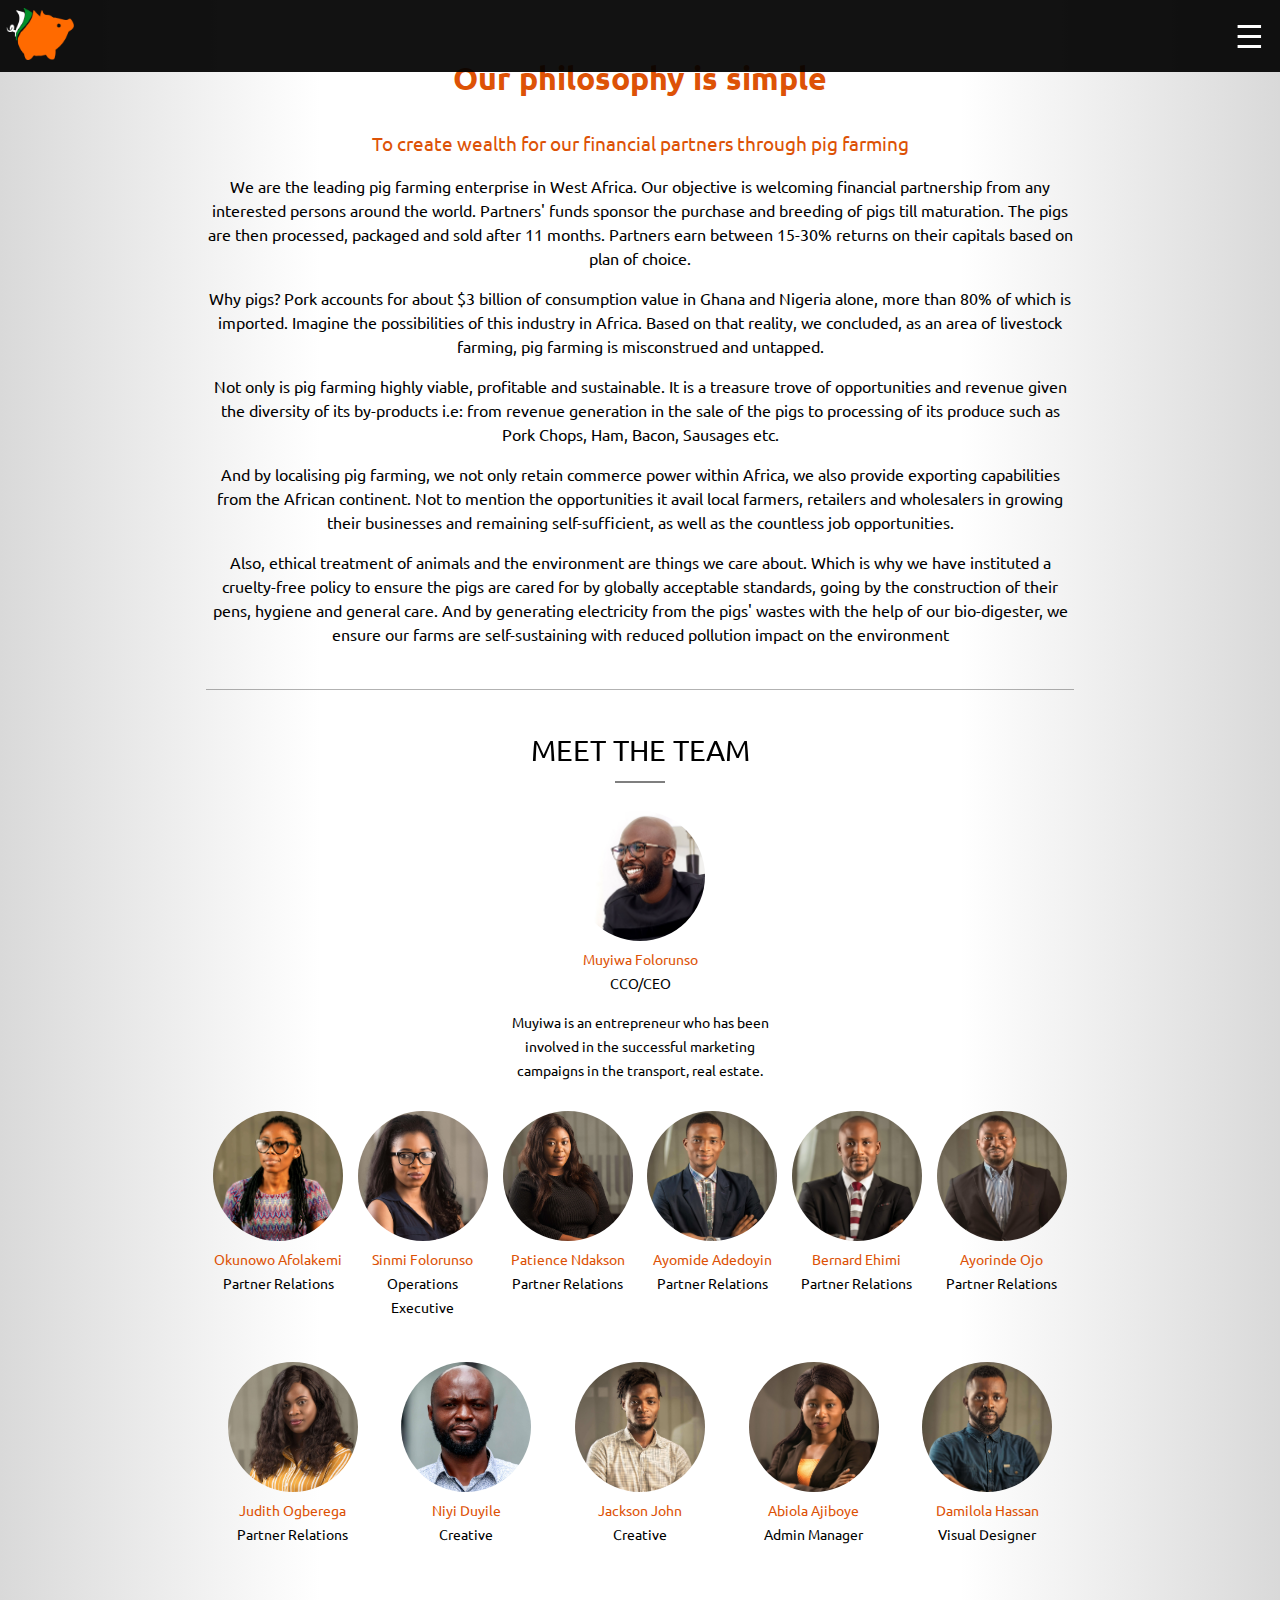
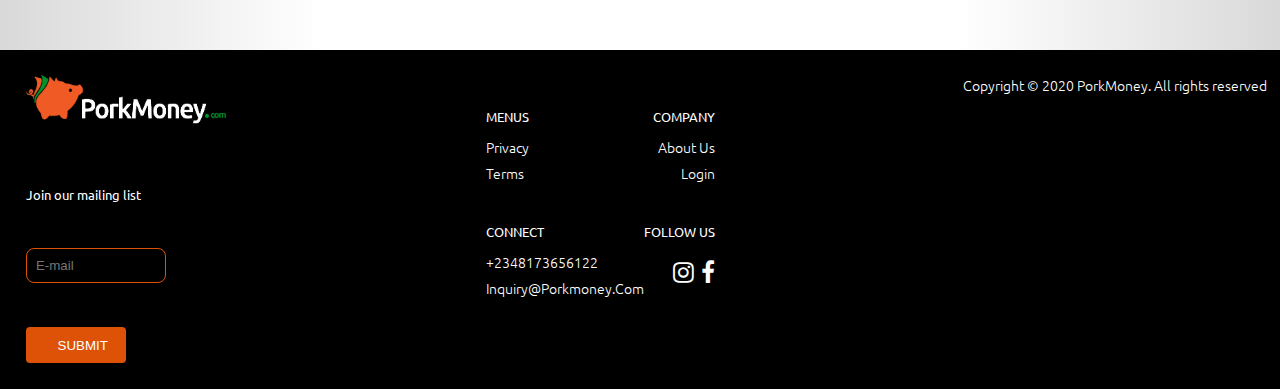
==== about.html @ 09ca2140 "added porkmoney website clone. The completed mobile version" ====
<!DOCTYPE html>

<html lang="en" dir="ltr">
    <head>
        <meta charset="utf-8">
        <meta name="viewport" content="width=device-width, initial-scale=1.0, maximum-scale=1.0">
        <title>Pork Money</title>
        <link href="https://fonts.googleapis.com/css2?family=Ubuntu:wght@300;500;700&display=swap" rel="stylesheet">
        <link rel="stylesheet" type="text/css" href="stylesheet.css">
        <link rel="stylesheet" href="https://cdnjs.cloudflare.com/ajax/libs/font-awesome/4.7.0/css/font-awesome.min.css">
        <style type="text/css">
            body {
                background-image: linear-gradient(to right, #D9D9D9, #fff, #fff, #fff, #D9D9D9);
            }
            
            header {
                background-image: linear-gradient(to right, #D9D9D9, #fff, #fff, #fff, #D9D9D9);
            }
            
            main {
                padding: 2em 1em;
                margin-top: 5em;
                font-size: 0.9rem; 
                text-align: justify;
            }
            
            figure, figcaption {
                padding: 0;
                margin: 0;
            }
            
            .title {
                text-align: center;
                font-size: 2rem; 
                color: var(--bg-color);
            }
            
            .distinct {
                color: var(--bg-color);
                font-size: 1.2rem;
                text-align: center;
            }
            
           main section {
                border-top: 1px solid rgba(0,0,0,.3);
                margin-top: 3em;
                padding-top: 3em;
                padding-left: 0;
                padding-right: 0;
            }
            
            main section h1 {
                text-align: center;
                font-size: 1.8rem;
                font-weight: 400;
                position: relative;
                padding-bottom: 0.5em;
            }
            
            main section h1::after {
                content: "";
                width: 50px;
                background-color: #000;
                height: 1px;
                position: absolute;
                bottom: 0;
                left: 50%;
                transform: translate(-50%, -50%);
            }
            
            main section img {
                border-radius: 100%; 
            }
            
            main section article {
                text-align: center;
                margin-bottom: 2em;
            }
            
            main article figure {
                max-width: 130px;
                text-align: center;
                margin: 0 auto;
            }
            
            main article figcaption {
                margin: 0 -50%;  /* I gave the figcaption a negative margin so as to fill the entire width of the container article since I set its parent container (figure) to 130px */
            }
            
            main section .staff {
                display: flex;
                flex-wrap: wrap;
                justify-content: space-around;
                text-align: center;
            }
            
            main .staff figure {
                max-width: 130px;
                margin-bottom: 3em;
            }
            
            @media only screen and (min-width: 500px) {
                
                main {
                    max-width: 900px;
                    margin: 0 auto;
                    line-height: 1.5em;
                    font-size: 1rem;
                    text-align: center;
                }
            }
            
            main span {
                color: var(--bg-color);
            }
        </style>
    </head>
  
    <body>
        <header class="banner">
            <div class="comp-logo-ham">
                <a href="index.html"><img src="Images/new-logo.png" alt="A pig company Logo"></a>
                <label for="toggler">&#9776;</label>
                <input type="checkbox" id="toggler">
                <nav>
                    <div class="image"><img src="Images/new-logo.png" alt="A pig company Logo">
                    </div>
                    <ul>
                        <li><a href="about.html">about</a></li>
                        <li><a href="#">blog</a></li>
                        <li><a href="#">become a partner</a></li>
                        <li><a href="#"><span>login</span></a></li>
                    </ul>
                </nav>
            </div>
        </header>    
                        
         <main>
             <h1 class="title" >Our philosophy is simple</h1>
             <p class="distinct">To create wealth for our financial partners through pig farming</p>
             <p>We are the leading pig farming enterprise in West Africa. Our objective is welcoming financial partnership from any interested persons around the world. Partners' funds sponsor the purchase and breeding of pigs till maturation. The pigs are then processed, packaged and sold after 11 months. Partners earn between 15-30% returns on their capitals based on plan of choice.</p>
             <p>Why pigs? Pork accounts for about $3 billion of consumption value in Ghana and Nigeria alone, more than 80% of which is imported. Imagine the possibilities of this industry in Africa. Based on that reality, we concluded, as an area of livestock farming, pig farming is misconstrued and untapped.</p>
             <p>Not only is pig farming highly viable, profitable and sustainable. It is a treasure trove of opportunities and revenue given the diversity of its by-products i.e: from revenue generation in the sale of the pigs to processing of its produce such as Pork Chops, Ham, Bacon, Sausages etc. </p>
             <p>And by localising pig farming, we not only retain commerce power within Africa, we also provide exporting capabilities from the African continent. Not to mention the opportunities it avail local farmers, retailers and wholesalers in growing their businesses and remaining self-sufficient, as well as the countless job opportunities.</p>
             <p>Also, ethical treatment of animals and the environment are things we care about. Which is why we have instituted a cruelty-free policy to ensure the pigs are cared for by globally acceptable standards, going by the construction of their pens, hygiene and general care. And by generating electricity from the pigs' wastes with the help of our bio-digester, we ensure our farms are self-sustaining with reduced pollution impact on the environment</p>
             <section class="team">
                <h1>MEET THE TEAM</h1>
                <article class="ceo">
                    <figure>
                        <img src="staff/Folorunsho.jpg" alt="Our CEO">
                        <figcaption>
                            <p><span>Muyiwa Folorunso</span> <br>CCO/CEO</p>
                            <p>Muyiwa is an entrepreneur who has been involved in the successful marketing campaigns in the transport, real estate.</p>
                        </figcaption>
                    </figure>
                </article>
                <div class="staff">
                    <figure>
                        <img src="staff/Okunowo.jpg" alt="">
                        <figcaption><span>Okunowo Afolakemi</span><br>Partner Relations</figcaption>
                    </figure>
                    <figure>
                        <img src="staff/Sinmi.jpg" alt="">
                        <figcaption><span>Sinmi Folorunso</span><br>Operations Executive</figcaption>
                    </figure>
                    <figure>
                        <img src="staff/Patience.jpg" alt="">
                        <figcaption><span>Patience Ndakson</span><br>Partner Relations</figcaption>
                    </figure>
                    <figure>
                        <img src="staff/Ayomide.jpg" alt="">
                        <figcaption><span>Ayomide Adedoyin</span><br>Partner Relations</figcaption>
                    </figure>
                    <figure>
                        <img src="staff/Bernard.jpg" alt="">
                        <figcaption><span>Bernard Ehimi</span><br>Partner Relations</figcaption>
                    </figure>
                    <figure>
                        <img src="staff/Ayorinde.jpg" alt="">
                        <figcaption><span>Ayorinde Ojo</span><br>Partner Relations</figcaption>
                    </figure>
                    <figure>
                        <img src="staff/judith.jpg" alt="">
                        <figcaption><span>Judith Ogberega</span><br>Partner Relations</figcaption>
                    </figure>
                    <figure>
                        <img src="staff/niyi.jpg" alt="">
                        <figcaption><span>Niyi Duyile</span><br>Creative</figcaption>
                    </figure>
                    <figure>
                        <img src="staff/jackson.jpg" alt="">
                        <figcaption><span>Jackson John</span><br>Creative</figcaption>
                    </figure>
                    <figure>
                        <img src="staff/Abiola.jpg" alt="">
                        <figcaption><span>Abiola Ajiboye</span><br>Admin Manager</figcaption>
                    </figure>
                    <figure>
                        <img src="staff/damilola.jpg" alt="">
                        <figcaption><span>Damilola Hassan</span><br>Visual Designer</figcaption>
                    </figure>
                </div>  
             </section>
         </main> 

         <footer>
           <div class="footer-wrapper">
                <img src="Images/footer-logo-white.svg" alt="">
                <label for="mailing">Join our mailing list</label>
                <input type="email" placeholder="E-mail">
                <button type="submit" class="register">Submit</button>
            </div>
            <section>
                <div class="section-wrapper">
                    <ul>
                        <li><span>MENUS</span></li>
                        <li><a href="privacy.html">Privacy</a></li>
                        <li><a href="terms.html">Terms</a></li>
                    </ul>
                    <ul class="alignment">
                        <li> <span>COMPANY</span></li>
                        <li><a href="about.html">About Us</a></li>
                        <li><a href="login.html">Login</a></li>
                    </ul>
                </div>
                <div class="section-wrapper two">
                    <ul class="one">
                        <li><span>CONNECT</span></li>
                        <li><a href="tel:+2348173656192">+2348173656122</a></li>
                        <li><a href="mailto:inquiry@.porkmoney.com">inquiry@porkmoney.com</a></li>
                    </ul>
                    <ul class="alignment">
                        <li><span>FOLLOW US</span></li>
                        <li class="icon"><a href="#"><i class="fa fa-instagram" aria-hidden="true"></i></a></li>
                        <li class="icon"><a href="#"><i class="fa fa-facebook" aria-hidden="true"></i></a></li>
                    </ul>
                </div>
            </section>
            <p>Copyright &copy; 2020 PorkMoney. All rights reserved</p>
        </footer>
    </body>
</html>
---- stylesheet.css ----
/* Reset || Phase */

* {
    padding: 0;
    margin: 0;
    box-sizing: border-box;
}

                    /* General Styles || Phase */

:root {
    --bg-color: #DD5206;
    --green-color: #00771F;
}

body {
    font-family: Ubuntu, sans-serif;
    font-size: 0.8rem;
    line-height: 1.4;
}

.container {
    width: calc(100% - 50px);
    //max-width: 900px;
    margin: 0 auto;
}

img {
    max-width: 100%;
}

h1 {
    font-size: 1.5rem;
    font-weight: bolder;
    margin-bottom: 1em;
    line-height: normal;
}

h2 {
    font-size: 1.3rem;
    font-weight: normal;
    margin-bottom: 1em;
}

p {
    margin-bottom: 1em;
}

ul {
    list-style: none;
}

.red {
    color: red;
}

.green {
    color: var(--green-color);
}

a {
    text-decoration: none;
    text-transform: capitalize;
    display: inline-block;
    font-weight: 300;
    transition: opacity 250ms;
    color: #fff;
}

a:hover {
    opacity: 0.75;
}

.orange {
    color: var(--bg-color);
    font-weight: bold;
}

.btn {
    text-align: center; /*This is to center the buttons on page*/
    margin-top: 1em;
}

.register {
    color: #fff;
    background-color: var(--bg-color);
    padding: 0.8em 2.4em;
    border: none;
    text-align: center;
    border-radius: 3px;
    position: relative;
    font-weight: 400;
}

.register::after {
    content: "";
    position: absolute;
    top: 0;
    bottom: 0;
    left: 0;
    right: 0;
    width: 100%;
    height: 100%;
    border-radius: 4px;
    background-color: rgba(221,82,6,.75);
    z-index: -1;
    animation: pulser 2000ms ease-out infinite;
}

@keyframes pulser {
    0% {
        transform: scale(1, 1);
        opacity: 1;
    }
    
    100% {
        transform: scale(1.2, 1.4);
        opacity: 0;
    }
}



                    /* Header || Phase */

.banner {
    background-color: #000;
    padding-bottom: 2em;
}

.banner>.comp-logo-ham {
    position: fixed;
    top: 0;
    left: 0;
    right: 0;
    display: flex;
    justify-content: space-between; 
    align-items: center;
    background-color: rgba(0,0,0,.93);
    padding: 0.65em 0;
}

.banner>.comp-logo-ham a {
    text-transform: uppercase;
    color: #000;
    width: 80px;
}

.comp-logo-ham img {
    padding: 0 0.5em;
}

.comp-logo-ham>label {
    width: 80px;
    font-size: 2rem;
    display: flex;
    justify-content: flex-end;
    padding: 0 0.5em;
    color: #fff;
    cursor: pointer;
}

#toggler {
    display: none;
}

#toggler:checked + nav {
    transform: scaleX(1);
    transform-origin: left;
    opacity: 1;
}

nav {
    width: 72%;
    position: absolute;
    top: 0;
    left: 0;
    padding-bottom: 2em;
    height: 100vh;
    opacity: 0;
    transform: scaleX(0);
    transform-origin: left;
    background-color: #fff;
    transition: transform 200ms ease-out,
                     opacity 190ms ease-out;
}

nav>.image {
    background-color: #000;
    padding: 1em;
}

nav>.image:hover {
    background-color: #DD5206;
}

nav>.image img {
    width: 80px;
}

nav ul {
    height: 100%;
}

nav ul li {
    padding: 1.2em;
    border-bottom: 1px solid rgba(0,0,0,.25);
}

nav ul li:nth-of-type(3) {
    border: 1px solid rgba(0,0,0,.25);
    border-radius: 20px;
    margin-top: 1.5em;
    margin-left: 1em;
    display: inline-block;
    padding: 0.5em 0.8em;
}

nav ul li:last-of-type {
    position: fixed;
    bottom: 0;
    left: 0;
    background-color: var(--bg-color);
    text-align: center;
    width: 100%;
}

.banner-text {
    color: #fff;
    font-weight: 300;
    padding: 2em 1em;
}



                    /* Main Content || Phase */

main {
    padding-top: 2em;
    padding-left: 0;
    padding-right: 0;
}

section {
    padding: 2em 1em;
    font-size: 0.9rem;
}

.franchise {
    text-align: center;
}

.franchise .porkoyum-name {
    width: 25%;
    vertical-align: middle;
}

.story {
    background-image: url(Images/porkmoney-story-bg.jpg);
    background-size: cover;
    background-repeat: no-repeat;
    line-height: 1.5;
    text-align: center;
}

.enterprise {
    text-align: center;
}

.enterprise  .wrapper {
    display: flex;
    justify-content: space-between;
    align-items: center;
    margin: 2.5em 0;
}

.enterprise .wrapper>.porkwoman {
    max-width: 150px ;
}

.enterprise .wrapper .paragraph {
    width: 250px;
    text-align: right;
    padding-right: 0.3em;
}

.enterprise ul {
    margin: 0 auto;
    margin-top: 2em;
    font-weight: bold; 
}

.enterprise ul li {
    display: inline;
    border-right: 1px solid var(--bg-color);
    padding: 0.4em;
}

.porkyum-name-2 {
    width: 32%;
}

.brand {
    margin-bottom: 3em;
}

.brand h1 {
    text-align: center;
    margin-bottom: 0.3em;
}

.partners {
    text-align: center;
}

.opinion {
    text-align: center;
}

.opinion h1 {
    margin-bottom: 0;
}

.opinion>p {
    font-weight: 300;
}

.opinion span {
    color: var(--bg-color);
}

.opinion h1:nth-of-type(2) {
    font-size: 3rem;
}

.instagram {
    padding: 0;
    text-align: center;
}

.instagram .image-wrapper {
    display: flex;
    flex-wrap: wrap; 
}

.instagram .follow {
    width: 33%;
    position: relative;
}

.instagram img {
    display: block;
}

.instagram .follow::after {
    content: "";
    height: 100%;
    width: 0;
    background-color: rgba(0,0,0,.83);
    position: absolute;
    top: 0;
    left: 0;
    transition: width 200ms ease-in;
}

.instagram .follow:hover::after {
    width: 100%;
}

                    /* Footer || Phase */

footer {
    padding: 2em 1em;
    background-color: #000;
    color: #fff;
    font-size: 0.8rem;
}

.footer-wrapper {
    display: flex;
    flex-direction: column;
    justify-content: space-between;
    padding: 0 1em;
}

.footer-wrapper img {
    width: 200px ;
    margin-bottom: 2em;
}

.footer-wrapper input[type="email"] {
    width: 70%;
    padding: 0.7em;
    border: 1px solid #DD5206;
    border-radius: 8px;
    background-color: #000;
    color: #fff;
    margin-top: 0.5em;
}

.footer-wrapper button {
    width: 50%;
    border-radius: 4px;
    margin-top: 0.5em;
    text-transform: uppercase;
    cursor: pointer;
}

footer section {
    display: flex;
    flex-direction: column;
    justify-content: space-between;
}

footer section>.section-wrapper {
    height: 8em;
    display: flex;
    justify-content: space-between;
    align-content: space-between;
}

footer section ul {
    line-height: 1.8;
}

footer span {
    display: inline-block;
    margin-bottom: 0.5em;
    font-size: 0.8rem;
}

footer section .alignment {
    text-align: right;
}

footer section .icon {
    display: inline-block;
    font-weight: bold;
    font-size: 1.5rem;
    margin-left: 0.2em;
}

footer p {
    text-align: center;
    font-weight: 300;
    font-size: 0.9rem;
}

@media only screen and (min-width: 960px ) {
    footer {
        display: flex;
        flex-direction: row;
        justify-content: space-between;
    }
}
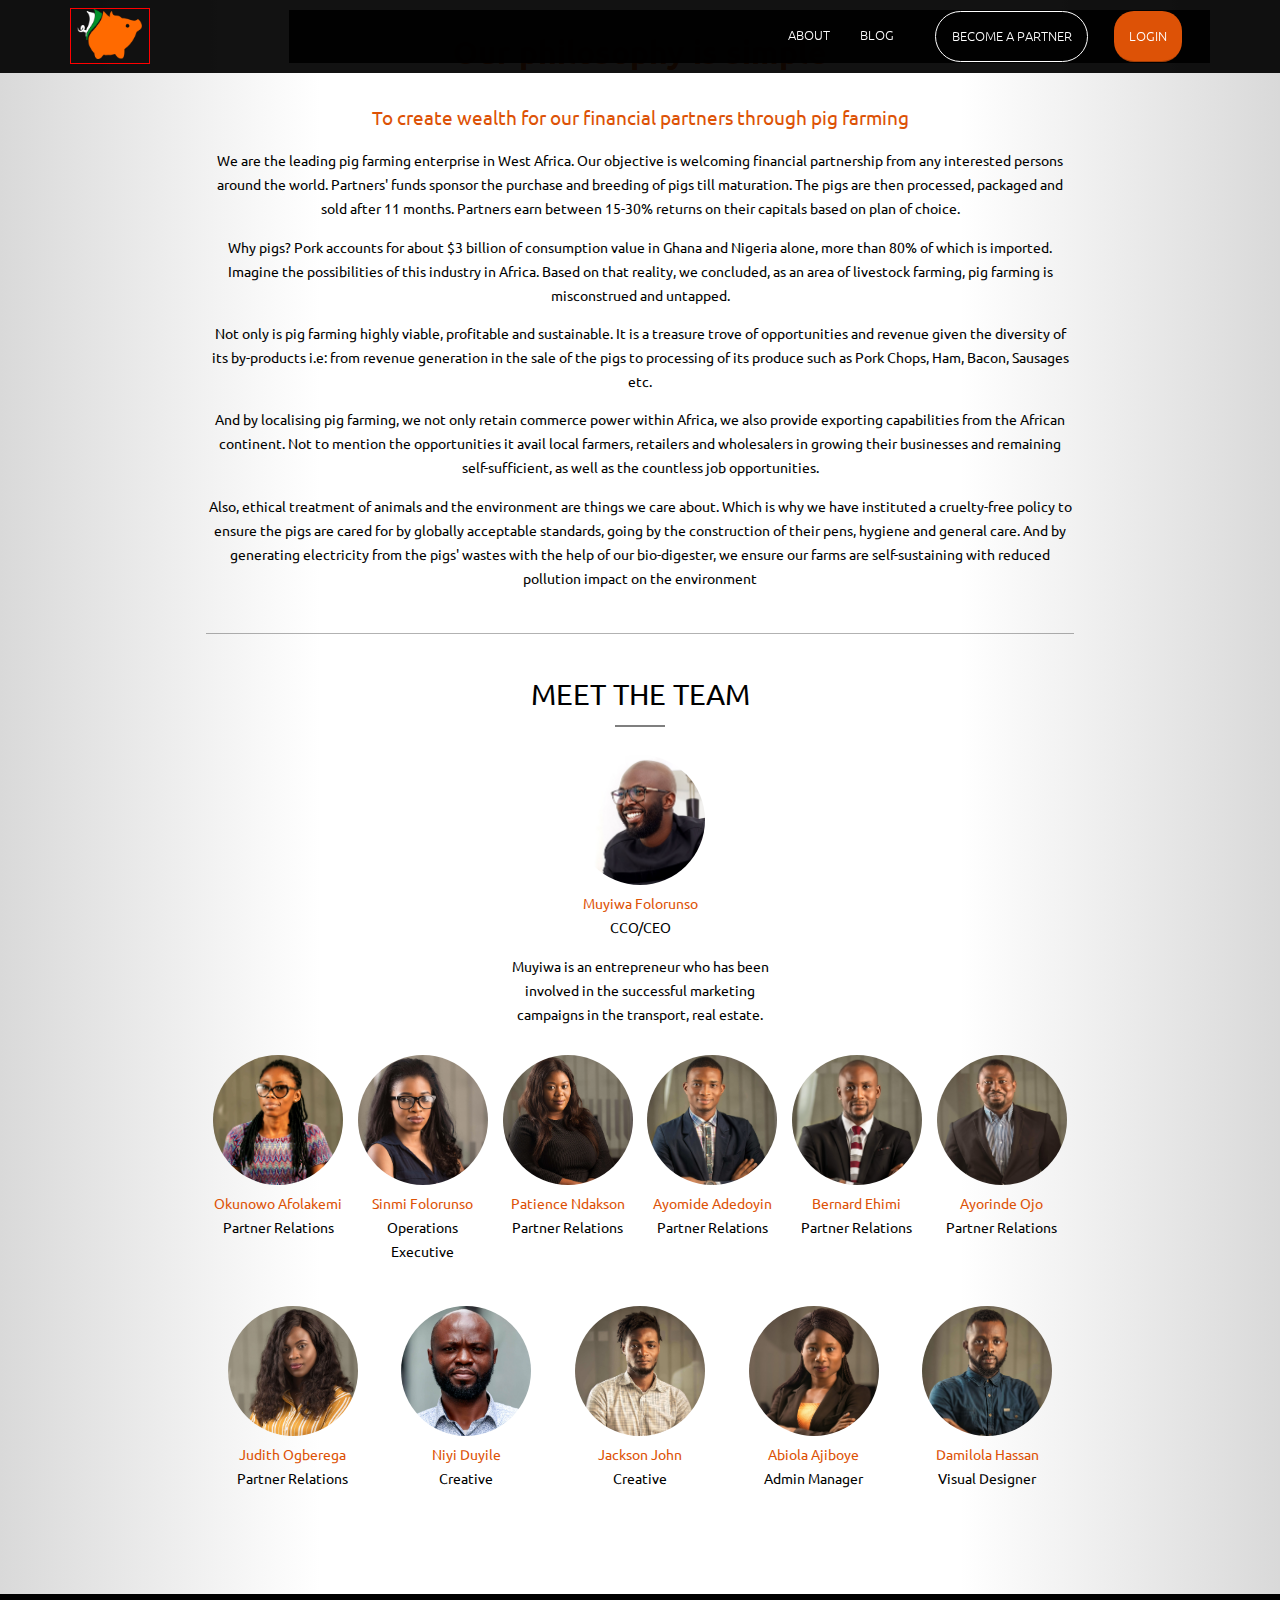
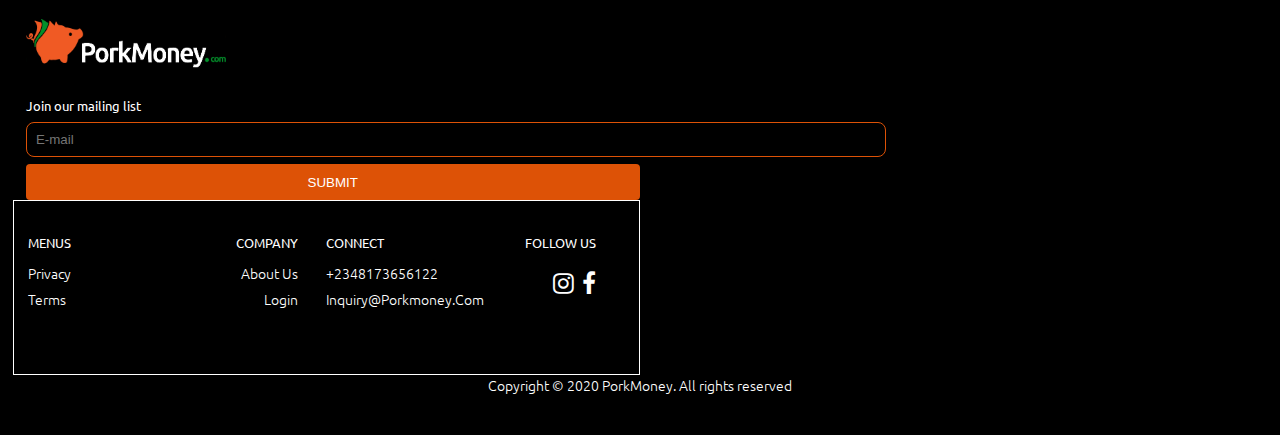
==== commit 9c3c6e45: "Fixed the background bug in some of the files. Started the Desktop Version" ====
--- a/about.html
+++ b/about.html
@@ -117,126 +117,130 @@
     </head>
   
     <body>
-        <header class="banner">
-            <div class="comp-logo-ham">
-                <a href="index.html"><img src="Images/new-logo.png" alt="A pig company Logo"></a>
-                <label for="toggler">&#9776;</label>
-                <input type="checkbox" id="toggler">
-                <nav>
-                    <div class="image"><img src="Images/new-logo.png" alt="A pig company Logo">
+        <div class="container">
+            <header class="banner">
+                <div class="comp-logo-ham">
+                    <a href="index.html" class="logo"><img src="Images/new-logo.png" alt="A pig company Logo"></a>
+                    <label for="toggler">&#9776;</label>
+                    <input type="checkbox" id="toggler">
+                    <nav>
+                        <div class="image"><img src="Images/new-logo.png" alt="A pig company Logo">
+                        </div>
+                        <ul>
+                            <li><a href="about.html">about</a></li>
+                            <li><a href="#">blog</a></li>
+                            <li><a href="#">become a partner</a></li>
+                            <li><a href="#"><span>login</span></a></li>
+                        </ul>
+                    </nav>
+                </div>
+            </header>    
+
+             <main>
+                 <h1 class="title" >Our philosophy is simple</h1>
+                 <p class="distinct">To create wealth for our financial partners through pig farming</p>
+                 <p>We are the leading pig farming enterprise in West Africa. Our objective is welcoming financial partnership from any interested persons around the world. Partners' funds sponsor the purchase and breeding of pigs till maturation. The pigs are then processed, packaged and sold after 11 months. Partners earn between 15-30% returns on their capitals based on plan of choice.</p>
+                 <p>Why pigs? Pork accounts for about $3 billion of consumption value in Ghana and Nigeria alone, more than 80% of which is imported. Imagine the possibilities of this industry in Africa. Based on that reality, we concluded, as an area of livestock farming, pig farming is misconstrued and untapped.</p>
+                 <p>Not only is pig farming highly viable, profitable and sustainable. It is a treasure trove of opportunities and revenue given the diversity of its by-products i.e: from revenue generation in the sale of the pigs to processing of its produce such as Pork Chops, Ham, Bacon, Sausages etc. </p>
+                 <p>And by localising pig farming, we not only retain commerce power within Africa, we also provide exporting capabilities from the African continent. Not to mention the opportunities it avail local farmers, retailers and wholesalers in growing their businesses and remaining self-sufficient, as well as the countless job opportunities.</p>
+                 <p>Also, ethical treatment of animals and the environment are things we care about. Which is why we have instituted a cruelty-free policy to ensure the pigs are cared for by globally acceptable standards, going by the construction of their pens, hygiene and general care. And by generating electricity from the pigs' wastes with the help of our bio-digester, we ensure our farms are self-sustaining with reduced pollution impact on the environment</p>
+                 <section class="team">
+                    <h1>MEET THE TEAM</h1>
+                    <article class="ceo">
+                        <figure>
+                            <img src="staff/Folorunsho.jpg" alt="Our CEO">
+                            <figcaption>
+                                <p><span>Muyiwa Folorunso</span> <br>CCO/CEO</p>
+                                <p>Muyiwa is an entrepreneur who has been involved in the successful marketing campaigns in the transport, real estate.</p>
+                            </figcaption>
+                        </figure>
+                    </article>
+                    <div class="staff">
+                        <figure>
+                            <img src="staff/Okunowo.jpg" alt="">
+                            <figcaption><span>Okunowo Afolakemi</span><br>Partner Relations</figcaption>
+                        </figure>
+                        <figure>
+                            <img src="staff/Sinmi.jpg" alt="">
+                            <figcaption><span>Sinmi Folorunso</span><br>Operations Executive</figcaption>
+                        </figure>
+                        <figure>
+                            <img src="staff/Patience.jpg" alt="">
+                            <figcaption><span>Patience Ndakson</span><br>Partner Relations</figcaption>
+                        </figure>
+                        <figure>
+                            <img src="staff/Ayomide.jpg" alt="">
+                            <figcaption><span>Ayomide Adedoyin</span><br>Partner Relations</figcaption>
+                        </figure>
+                        <figure>
+                            <img src="staff/Bernard.jpg" alt="">
+                            <figcaption><span>Bernard Ehimi</span><br>Partner Relations</figcaption>
+                        </figure>
+                        <figure>
+                            <img src="staff/Ayorinde.jpg" alt="">
+                            <figcaption><span>Ayorinde Ojo</span><br>Partner Relations</figcaption>
+                        </figure>
+                        <figure>
+                            <img src="staff/judith.jpg" alt="">
+                            <figcaption><span>Judith Ogberega</span><br>Partner Relations</figcaption>
+                        </figure>
+                        <figure>
+                            <img src="staff/niyi.jpg" alt="">
+                            <figcaption><span>Niyi Duyile</span><br>Creative</figcaption>
+                        </figure>
+                        <figure>
+                            <img src="staff/jackson.jpg" alt="">
+                            <figcaption><span>Jackson John</span><br>Creative</figcaption>
+                        </figure>
+                        <figure>
+                            <img src="staff/Abiola.jpg" alt="">
+                            <figcaption><span>Abiola Ajiboye</span><br>Admin Manager</figcaption>
+                        </figure>
+                        <figure>
+                            <img src="staff/damilola.jpg" alt="">
+                            <figcaption><span>Damilola Hassan</span><br>Visual Designer</figcaption>
+                        </figure>
+                    </div>  
+                 </section>
+             </main> 
+
+             <footer>
+               <div class="footer-wrapper">
+                    <img src="Images/footer-logo-white.svg" alt="">
+                    <form action="" method="get">
+                        <label for="mailing">Join our mailing list</label>
+                        <input type="email" placeholder="E-mail" required>
+                        <button type="submit" class="register">Submit</button>
+                    </form>
+                </div>
+                <section>
+                    <div class="section-wrapper">
+                        <ul>
+                            <li><span>MENUS</span></li>
+                            <li><a href="privacy.html">Privacy</a></li>
+                            <li><a href="terms.html">Terms</a></li>
+                        </ul>
+                        <ul class="alignment">
+                            <li> <span>COMPANY</span></li>
+                            <li><a href="about.html">About Us</a></li>
+                            <li><a href="login.html">Login</a></li>
+                        </ul>
                     </div>
-                    <ul>
-                        <li><a href="about.html">about</a></li>
-                        <li><a href="#">blog</a></li>
-                        <li><a href="#">become a partner</a></li>
-                        <li><a href="#"><span>login</span></a></li>
-                    </ul>
-                </nav>
-            </div>
-        </header>    
-                        
-         <main>
-             <h1 class="title" >Our philosophy is simple</h1>
-             <p class="distinct">To create wealth for our financial partners through pig farming</p>
-             <p>We are the leading pig farming enterprise in West Africa. Our objective is welcoming financial partnership from any interested persons around the world. Partners' funds sponsor the purchase and breeding of pigs till maturation. The pigs are then processed, packaged and sold after 11 months. Partners earn between 15-30% returns on their capitals based on plan of choice.</p>
-             <p>Why pigs? Pork accounts for about $3 billion of consumption value in Ghana and Nigeria alone, more than 80% of which is imported. Imagine the possibilities of this industry in Africa. Based on that reality, we concluded, as an area of livestock farming, pig farming is misconstrued and untapped.</p>
-             <p>Not only is pig farming highly viable, profitable and sustainable. It is a treasure trove of opportunities and revenue given the diversity of its by-products i.e: from revenue generation in the sale of the pigs to processing of its produce such as Pork Chops, Ham, Bacon, Sausages etc. </p>
-             <p>And by localising pig farming, we not only retain commerce power within Africa, we also provide exporting capabilities from the African continent. Not to mention the opportunities it avail local farmers, retailers and wholesalers in growing their businesses and remaining self-sufficient, as well as the countless job opportunities.</p>
-             <p>Also, ethical treatment of animals and the environment are things we care about. Which is why we have instituted a cruelty-free policy to ensure the pigs are cared for by globally acceptable standards, going by the construction of their pens, hygiene and general care. And by generating electricity from the pigs' wastes with the help of our bio-digester, we ensure our farms are self-sustaining with reduced pollution impact on the environment</p>
-             <section class="team">
-                <h1>MEET THE TEAM</h1>
-                <article class="ceo">
-                    <figure>
-                        <img src="staff/Folorunsho.jpg" alt="Our CEO">
-                        <figcaption>
-                            <p><span>Muyiwa Folorunso</span> <br>CCO/CEO</p>
-                            <p>Muyiwa is an entrepreneur who has been involved in the successful marketing campaigns in the transport, real estate.</p>
-                        </figcaption>
-                    </figure>
-                </article>
-                <div class="staff">
-                    <figure>
-                        <img src="staff/Okunowo.jpg" alt="">
-                        <figcaption><span>Okunowo Afolakemi</span><br>Partner Relations</figcaption>
-                    </figure>
-                    <figure>
-                        <img src="staff/Sinmi.jpg" alt="">
-                        <figcaption><span>Sinmi Folorunso</span><br>Operations Executive</figcaption>
-                    </figure>
-                    <figure>
-                        <img src="staff/Patience.jpg" alt="">
-                        <figcaption><span>Patience Ndakson</span><br>Partner Relations</figcaption>
-                    </figure>
-                    <figure>
-                        <img src="staff/Ayomide.jpg" alt="">
-                        <figcaption><span>Ayomide Adedoyin</span><br>Partner Relations</figcaption>
-                    </figure>
-                    <figure>
-                        <img src="staff/Bernard.jpg" alt="">
-                        <figcaption><span>Bernard Ehimi</span><br>Partner Relations</figcaption>
-                    </figure>
-                    <figure>
-                        <img src="staff/Ayorinde.jpg" alt="">
-                        <figcaption><span>Ayorinde Ojo</span><br>Partner Relations</figcaption>
-                    </figure>
-                    <figure>
-                        <img src="staff/judith.jpg" alt="">
-                        <figcaption><span>Judith Ogberega</span><br>Partner Relations</figcaption>
-                    </figure>
-                    <figure>
-                        <img src="staff/niyi.jpg" alt="">
-                        <figcaption><span>Niyi Duyile</span><br>Creative</figcaption>
-                    </figure>
-                    <figure>
-                        <img src="staff/jackson.jpg" alt="">
-                        <figcaption><span>Jackson John</span><br>Creative</figcaption>
-                    </figure>
-                    <figure>
-                        <img src="staff/Abiola.jpg" alt="">
-                        <figcaption><span>Abiola Ajiboye</span><br>Admin Manager</figcaption>
-                    </figure>
-                    <figure>
-                        <img src="staff/damilola.jpg" alt="">
-                        <figcaption><span>Damilola Hassan</span><br>Visual Designer</figcaption>
-                    </figure>
-                </div>  
-             </section>
-         </main> 
-
-         <footer>
-           <div class="footer-wrapper">
-                <img src="Images/footer-logo-white.svg" alt="">
-                <label for="mailing">Join our mailing list</label>
-                <input type="email" placeholder="E-mail">
-                <button type="submit" class="register">Submit</button>
-            </div>
-            <section>
-                <div class="section-wrapper">
-                    <ul>
-                        <li><span>MENUS</span></li>
-                        <li><a href="privacy.html">Privacy</a></li>
-                        <li><a href="terms.html">Terms</a></li>
-                    </ul>
-                    <ul class="alignment">
-                        <li> <span>COMPANY</span></li>
-                        <li><a href="about.html">About Us</a></li>
-                        <li><a href="login.html">Login</a></li>
-                    </ul>
-                </div>
-                <div class="section-wrapper two">
-                    <ul class="one">
-                        <li><span>CONNECT</span></li>
-                        <li><a href="tel:+2348173656192">+2348173656122</a></li>
-                        <li><a href="mailto:inquiry@.porkmoney.com">inquiry@porkmoney.com</a></li>
-                    </ul>
-                    <ul class="alignment">
-                        <li><span>FOLLOW US</span></li>
-                        <li class="icon"><a href="#"><i class="fa fa-instagram" aria-hidden="true"></i></a></li>
-                        <li class="icon"><a href="#"><i class="fa fa-facebook" aria-hidden="true"></i></a></li>
-                    </ul>
-                </div>
-            </section>
-            <p>Copyright &copy; 2020 PorkMoney. All rights reserved</p>
-        </footer>
+                    <div class="section-wrapper two">
+                        <ul class="one">
+                            <li><span>CONNECT</span></li>
+                            <li><a href="tel:+2348173656192">+2348173656122</a></li>
+                            <li><a href="mailto:inquiry@.porkmoney.com">inquiry@porkmoney.com</a></li>
+                        </ul>
+                        <ul class="alignment">
+                            <li><span>FOLLOW US</span></li>
+                            <li class="icon"><a href="#"><i class="fa fa-instagram" aria-hidden="true"></i></a></li>
+                            <li class="icon"><a href="#"><i class="fa fa-facebook" aria-hidden="true"></i></a></li>
+                        </ul>
+                    </div>
+                </section>
+                <p>Copyright &copy; 2020 PorkMoney. All rights reserved</p>
+            </footer>
+        </div>
     </body>
 </html>--- a/stylesheet.css
+++ b/stylesheet.css
@@ -44,6 +44,7 @@
 
 p {
     margin-bottom: 1em;
+    font-size: 0.9rem;
 }
 
 ul {
@@ -61,6 +62,7 @@
 a {
     text-decoration: none;
     text-transform: capitalize;
+    text-align: center;
     display: inline-block;
     font-weight: 300;
     transition: opacity 250ms;
@@ -87,9 +89,10 @@
     padding: 0.8em 2.4em;
     border: none;
     text-align: center;
-    border-radius: 3px;
+    border-radius: 2px;
     position: relative;
     font-weight: 400;
+    font-family: sans-serif;
 }
 
 .register::after {
@@ -125,7 +128,7 @@
 
 .banner {
     background-color: #000;
-    padding-bottom: 2em;
+    margin: 0 -25px;
 }
 
 .banner>.comp-logo-ham {
@@ -138,12 +141,17 @@
     align-items: center;
     background-color: rgba(0,0,0,.93);
     padding: 0.65em 0;
-}
-
-.banner>.comp-logo-ham a {
+    z-index: 1000;
+}
+
+.banner .comp-logo-ham .logo {
+    text-transform: uppercase;
+    width: 80px;
+}
+
+.banner .comp-logo-ham a {
     text-transform: uppercase;
     color: #000;
-    width: 80px;
 }
 
 .comp-logo-ham img {
@@ -209,11 +217,10 @@
 
 nav ul li:nth-of-type(3) {
     border: 1px solid rgba(0,0,0,.25);
-    border-radius: 20px;
+    border-radius: 2em;
     margin-top: 1.5em;
     margin-left: 1em;
     display: inline-block;
-    padding: 0.5em 0.8em;
 }
 
 nav ul li:last-of-type {
@@ -227,8 +234,91 @@
 
 .banner-text {
     color: #fff;
-    font-weight: 300;
     padding: 2em 1em;
+    margin: 0 auto;
+    width: 90%;
+}
+
+@media only screen and (min-width: 604px) {
+    .banner {
+        background-color: #241205;
+    }
+}
+
+    .banner-text p {
+        font-size: 1rem;
+        font-weight: 300;
+    }
+
+
+@media only screen and (min-width: 900px) {
+    
+    .banner .comp-logo-ham {
+        justify-content: space-around;
+    }
+    
+    .banner-text {
+        display: none;
+    }
+    
+    .banner .comp-logo-ham .logo {
+        border: 1px solid red;
+        color: #fff;
+        font-weight: bold;
+    }
+    
+    .banner .comp-logo-ham a {
+        color: #fff;
+    }
+    
+    .comp-logo-ham nav {
+        transform: scaleX(1);
+        transition: none;
+        color: #fff;
+        opacity: 1;
+        height: inherit;
+        position: static;
+        padding: 0;
+        background-color: inherit;
+        color: #fff;
+        padding: 0.1em 0.2em;
+    }
+    
+    nav ul {
+        display: flex;
+        justify-content: flex-end;
+        padding: 0;
+       // border: 1px solid red;
+    }
+    
+    nav ul li {
+       // border-bottom: none;
+        color: #fff;
+        //border: 1px solid skyblue;
+    }
+    
+    nav ul li:nth-of-type(3) {
+        margin: 0;
+        border: 1px solid #fff;
+        display: flex;
+        align-items: center;
+        margin: 0 2em;
+    }
+    
+    nav ul li:last-of-type {
+        position: static;
+        width: initial;
+        margin-right: 2em;
+        display: flex;
+        align-items: center;
+        border-radius: 20px;
+    }
+    
+    .comp-logo-ham label,
+    .comp-logo-ham .image {
+        display: none;
+    }
+    
 }
 
 
@@ -239,6 +329,7 @@
     padding-top: 2em;
     padding-left: 0;
     padding-right: 0;
+    margin: 0 -25px;
 }
 
 section {
@@ -251,7 +342,7 @@
 }
 
 .franchise .porkoyum-name {
-    width: 25%;
+    width: 130px;
     vertical-align: middle;
 }
 
@@ -282,6 +373,8 @@
     width: 250px;
     text-align: right;
     padding-right: 0.3em;
+    font-family: sans-serif;
+    //font-weight: bold;
 }
 
 .enterprise ul {
@@ -297,11 +390,12 @@
 }
 
 .porkyum-name-2 {
-    width: 32%;
+    width: 130px;
 }
 
 .brand {
     margin-bottom: 3em;
+    text-align: justify;
 }
 
 .brand h1 {
@@ -374,18 +468,23 @@
     background-color: #000;
     color: #fff;
     font-size: 0.8rem;
+    margin: 0 -25px;
 }
 
 .footer-wrapper {
+    padding: 0 1em; 
+}
+
+.footer-wrapper>form {
     display: flex;
     flex-direction: column;
     justify-content: space-between;
-    padding: 0 1em;
 }
 
 .footer-wrapper img {
     width: 200px ;
     margin-bottom: 2em;
+    //display: inline-block;
 }
 
 .footer-wrapper input[type="email"] {
@@ -447,20 +546,37 @@
 }
 
 @media only screen and (min-width: 960px ) {
-    footer {
+    
+    
+    
+    footer section {
         display: flex;
         flex-direction: row;
         justify-content: space-between;
-    }
-}
-
-
-
-
-
-
-
-
-
-
-
+        align-items: flex-start;
+        width: 50%;
+        border: 1px solid #fff;
+    }
+    
+    footer .section-wrapper {
+        width: 50%;
+        margin-right: 2em;
+    }
+    
+    footer>.row {
+        display: flex;
+        justify-content: center;
+        border: 1px solid #fff;
+    }
+}
+
+
+
+
+
+
+
+
+
+
+
